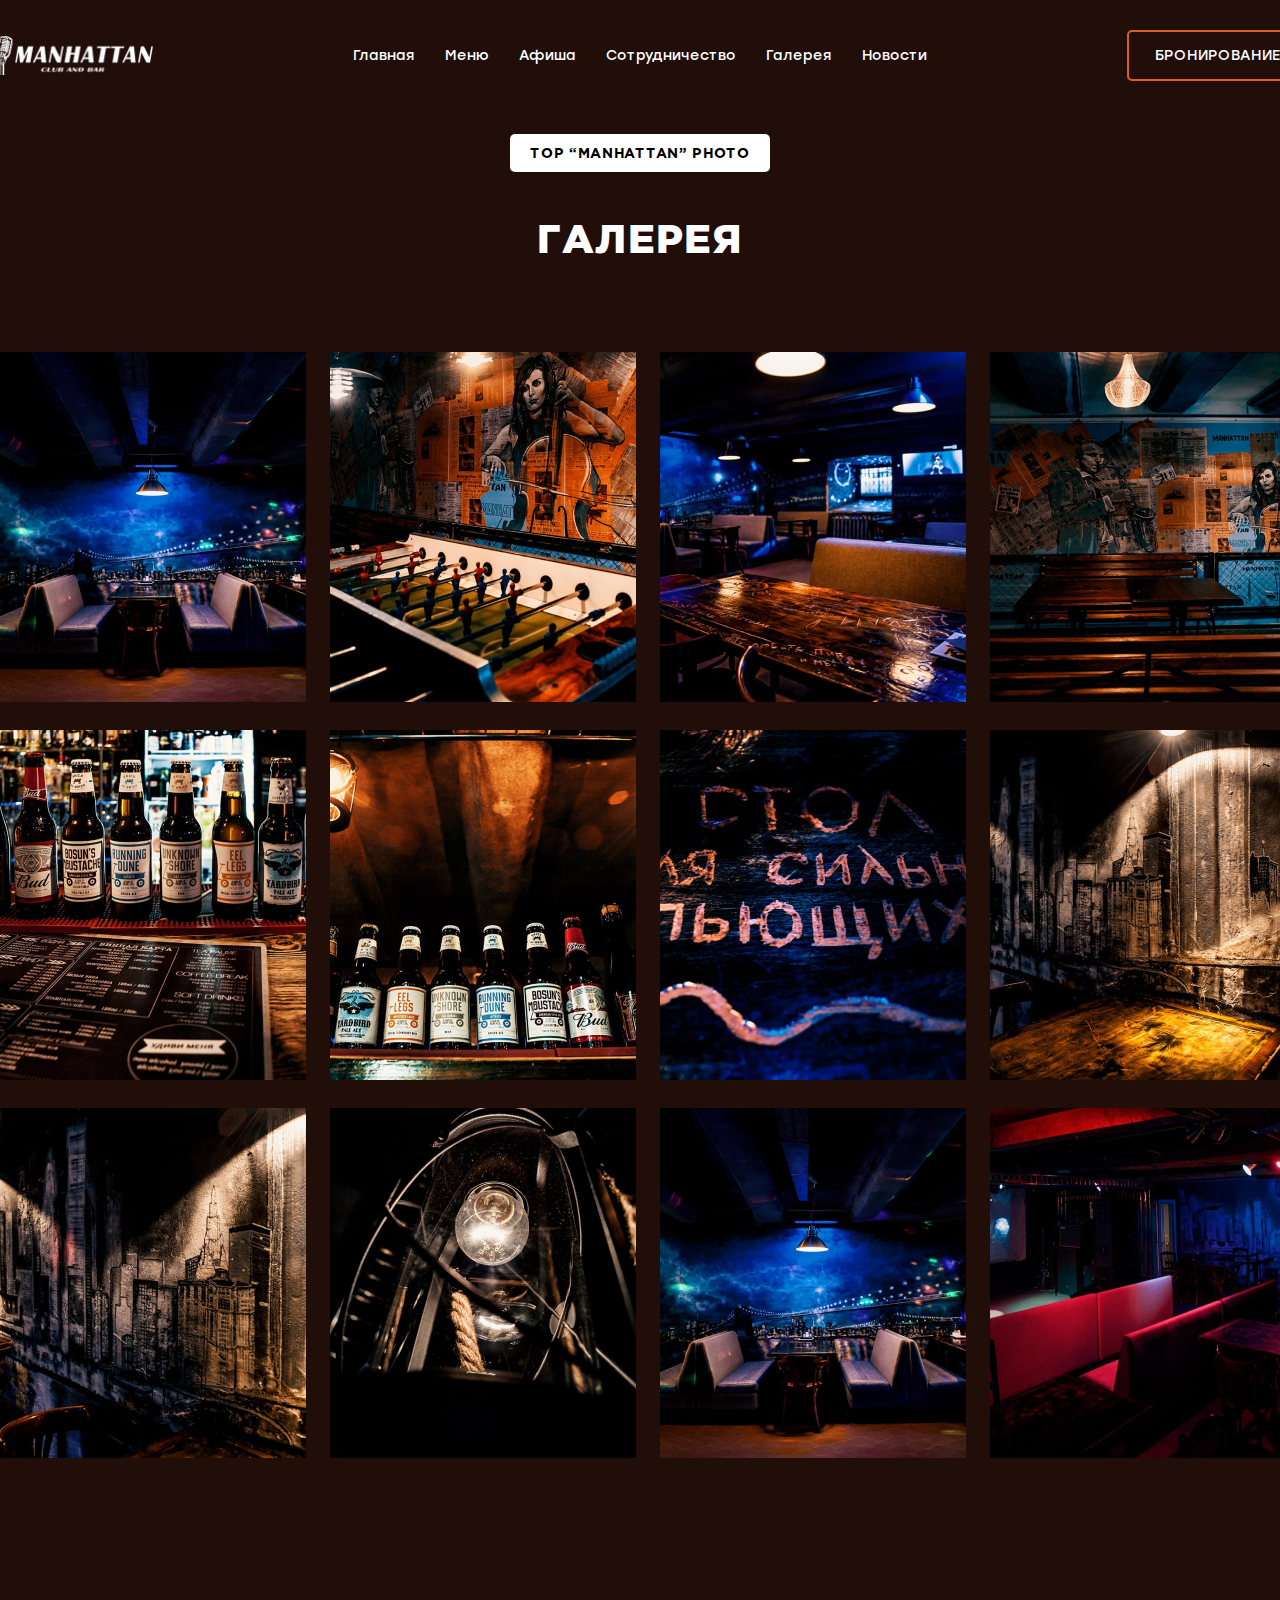
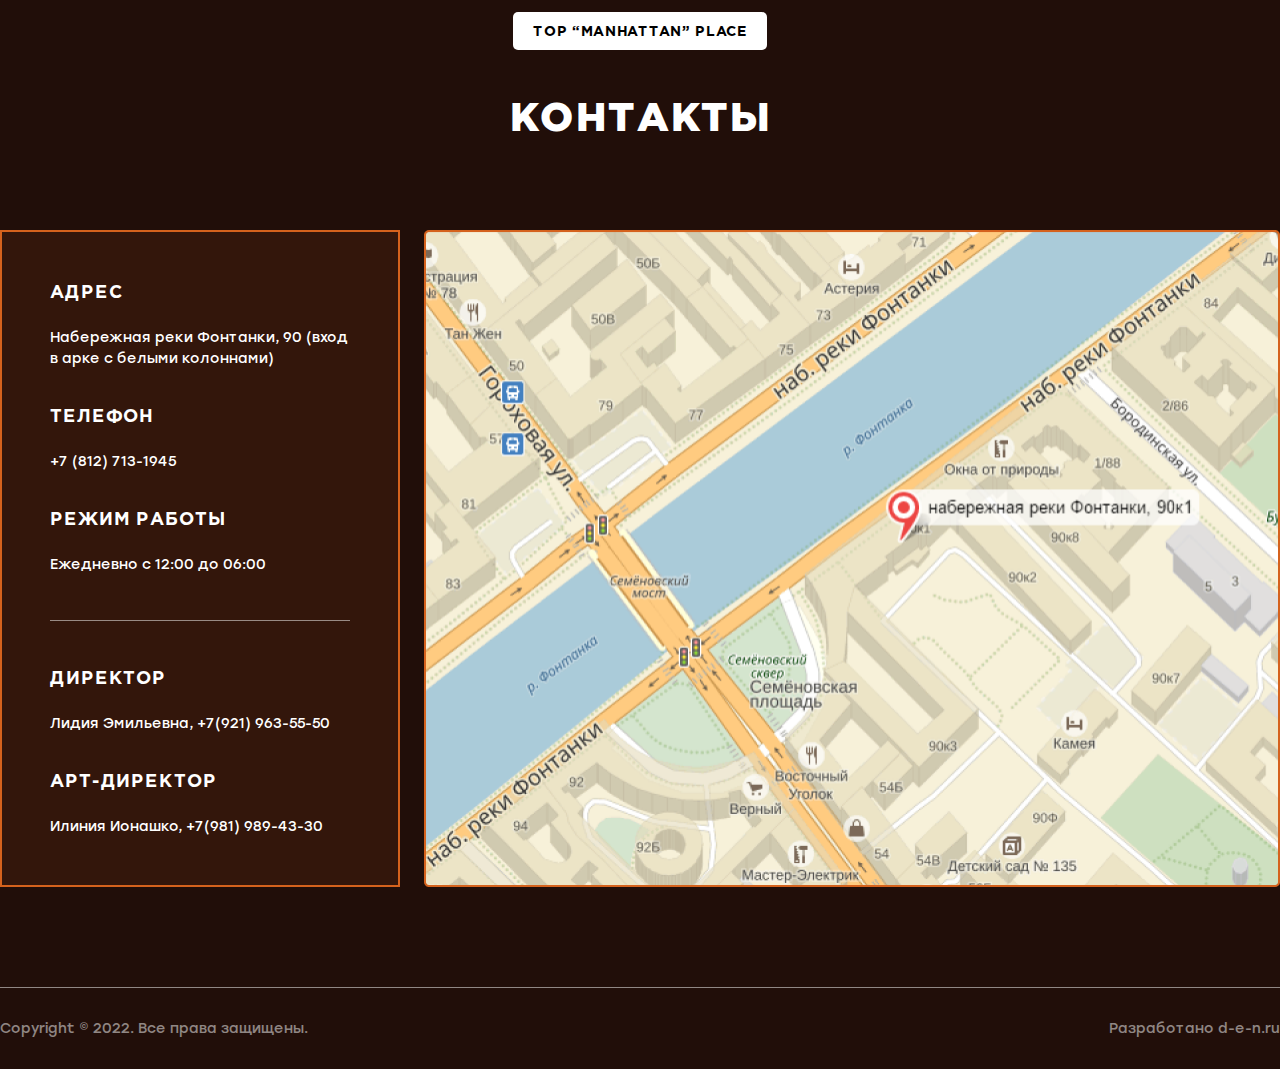
==== gallery.html @ 5a8759df "gallery js update" ====
﻿<!DOCTYPE html>
<html lang="en">
  <head>
    <meta charset="UTF-8" />
    <meta http-equiv="X-UA-Compatible" content="IE=edge" />
    <meta name="viewport" content="width=device-width, initial-scale=1.0" />
    <title>Галерея</title>
    <link rel="stylesheet" href="main.css" />
    <link rel="stylesheet" href="./fonts/fontStolz/stylesheet.css" />
    <link rel="stylesheet" href="./fonts/fontGoth/stylesheet.css" />
  </head>
  <body>
    <header>
      <img src="./assets/headerLogo.png" alt="headerLogo" class="header-img" />
      <nav>
        <a href="#" class="header-refs">Главная</a>
        <a href="#" class="header-refs">Меню</a>
        <a href="#" class="header-refs">Афиша</a>
        <a href="#" class="header-refs">Сотрудничество</a>
        <a href="#" class="header-refs">Галерея</a>
        <a href="#" class="header-refs">Новости</a>
      </nav>
      <a href="#" class="btn unfill">Бронирование</a>
    </header>
    <section id="gallery" class="container">
      <div class="section-header">
        <div class="lead">Top “Manhattan” photo</div>
        <h2>галерея</h2>
      </div>
      <div class="gallery-content">
        <div class="image-lens">
          <img src="./assets/galleryPhotos/image1.png" class="selected-img" />
        </div>
        <div class="image-lens">
          <img src="./assets/galleryPhotos/image2.png" class="selected-img" />
        </div>
        <div class="image-lens">
          <img src="./assets/galleryPhotos/image3.png" class="selected-img" />
        </div>
        <div class="image-lens">
          <img src="./assets/galleryPhotos/image4.png" class="selected-img" />
        </div>
        <div class="image-lens">
          <img src="./assets/galleryPhotos/image5.png" class="selected-img" />
        </div>
        <div class="image-lens">
          <img src="./assets/galleryPhotos/image6.png" class="selected-img" />
        </div>
        <div class="image-lens">
          <img src="./assets/galleryPhotos/image7.png" class="selected-img" />
        </div>
        <div class="image-lens">
          <img src="./assets/galleryPhotos/image8.png" class="selected-img" />
        </div>
        <div class="image-lens">
          <img src="./assets/galleryPhotos/image9.png" class="selected-img" />
        </div>
        <div class="image-lens">
          <img src="./assets/galleryPhotos/image10.png" class="selected-img" />
        </div>
        <div class="image-lens">
          <img src="./assets/galleryPhotos/image11.png" class="selected-img" />
        </div>
        <div class="image-lens">
          <img src="./assets/galleryPhotos/image12.png" class="selected-img" />
        </div>
      </div>
    </section>
    <footer>
      <div class="section-header">
        <div class="lead">Top “Manhattan” place</div>
        <h2>контакты</h2>
      </div>
      <div class="footer-content">
        <div class="left-side">
          <div class="top-content">
            <h4>Адрес</h4>
            <div class="text">
              Набережная реки Фонтанки, 90 (вход в арке с белыми колоннами)
            </div>
            <h4>телефон</h4>
            <div class="text">+7 (812) 713-1945</div>
            <h4>режим работы</h4>
            <div class="text">Ежедневно с 12:00 до 06:00</div>
          </div>
          <div class="dividing-line"></div>
          <div class="bottom-content">
            <h4>директор</h4>
            <div class="text">Лидия Эмильевна, +7(921) 963-55-50</div>
            <h4>арт-директор</h4>
            <div class="text">Илиния Ионашко, +7(981) 989-43-30</div>
          </div>
        </div>
        <img src="./assets/footerMap.png" />
      </div>
      <div class="dividing-line"></div>
      <div class="underline-text">
        <span>Copyright © 2022. Все права защищены.</span>
        <span>Разработано d-e-n.ru</span>
      </div>
    </footer>
    <script src="./scripts/galleryImageChange.js"></script>
  </body>
</html>
---- main.css ----
* {
  box-sizing: border-box;
  margin: 0;
  color: white;
}

body {
  background-color: #210e09;
}

footer {
  max-width: 1296px;
  margin: 0 auto;
}

a {
  text-decoration: none;
}

.btn {
  text-transform: uppercase;
  padding: 13px 26px;
  border-radius: 5px;
}
.btn.fill {
  display: inline-block;
  background-color: #d5621d;
  font-family: "Gotham Pro", sans-serif;
  font-size: 18px;
  font-weight: 700;
  line-height: 27px;
  letter-spacing: 0.05em;
}
.btn.unfill {
  border: 2px solid #d5621d;
  font-family: "Stolzl", monospace;
  font-size: 14px;
  font-weight: 400;
  line-height: 21px;
  letter-spacing: 0.05em;
}

.container {
  max-width: 1296px;
  margin: 0 auto;
  margin-bottom: 150px;
}

.section-header {
  display: flex;
  flex-direction: column;
  align-items: center;
}
.section-header h2 {
  padding: 40px 0 80px 0;
}

.lead {
  font-family: "Gotham Pro", sans-serif;
  letter-spacing: 0.05em;
  background-color: white;
  color: black;
  font-size: 14px;
  font-weight: 700;
  line-height: 21px;
  padding: 10px 20px 7px 20px;
  border-radius: 5px;
  text-transform: uppercase;
}

h2 {
  text-transform: uppercase;
  font-family: "Gotham Pro", sans-serif;
  font-size: 40px;
  font-weight: 900;
  line-height: 60px;
  letter-spacing: 0.05em;
  text-align: center;
}

.slider {
  position: relative;
  width: 50px;
  height: 50px;
  border-radius: 5px;
  background-color: #d5621d;
}
.slider img {
  position: absolute;
  left: 30%;
  top: 30%;
}

.icon {
  position: relative;
  width: 40px;
  height: 40px;
  padding: 10px;
  border-radius: 5px;
  border: 2px solid #d5621d;
}
.icon img {
  position: absolute;
  left: 22%;
  top: 23%;
}

.dividing-line {
  background-color: white;
  height: 1px;
  opacity: 0.5;
}

header {
  margin: 0 auto;
  padding: 30px 0 53px 0;
  width: 1305px;
  display: flex;
  align-items: center;
  justify-content: center;
  gap: 200px;
}

.header-img {
  width: 157px;
}

nav {
  display: flex;
  gap: 30px;
}

.header-refs {
  font-family: "Stolzl", monospace;
  font-size: 14px;
  font-weight: 400;
  line-height: 21px;
}

.footer-content {
  display: flex;
  justify-content: center;
  gap: 24px;
  margin-bottom: 100px;
}
.footer-content .left-side {
  border: 2px solid #d5621d;
  background-color: rgba(213, 98, 29, 0.1019607843);
  padding: 48px;
}
.footer-content .left-side h4 {
  font-family: "Gotham Pro", sans-serif;
  font-size: 18px;
  font-weight: 700;
  line-height: 27px;
  letter-spacing: 0.05em;
  text-transform: uppercase;
  margin-bottom: 20px;
}
.footer-content .left-side .text {
  font-family: "Stolzl", monospace;
  font-size: 14px;
  font-weight: 400;
  line-height: 21px;
  margin-bottom: 35px;
}
.footer-content .left-side .text:last-child {
  margin-bottom: 0;
}
.footer-content .left-side .top-content {
  margin-bottom: 45px;
}
.footer-content .left-side .bottom-content {
  margin-top: 45px;
}

.underline-text {
  display: flex;
  justify-content: space-between;
  padding: 30px 0 30px 0;
  opacity: 0.5;
}
.underline-text span {
  font-family: "Stolzl", monospace;
  font-size: 14px;
  font-weight: 400;
  line-height: 21px;
}

#posters .posters-content {
  display: grid;
  grid-template-columns: repeat(4, 1fr);
  gap: 24px;
}

#gallery .gallery-content {
  display: grid;
  grid-template-columns: repeat(4, 1fr);
  gap: 24px;
}
#gallery .image-lens {
  position: relative;
}

#presentation {
  display: flex;
  justify-content: center;
  gap: 24px;
  margin-bottom: 120px;
}
#presentation .tabs {
  display: flex;
  justify-content: space-between;
  align-items: center;
}
#presentation .images {
  display: grid;
  justify-content: center;
  align-items: center;
  background-color: rgba(213, 98, 29, 0.1019607843);
  gap: 26px;
  grid-template-columns: 1fr 1fr;
  grid-template-rows: 1fr 1fr;
  padding: 39px 35px 37px 35px;
}
#presentation .tab {
  background-color: rgba(213, 98, 29, 0.1019607843);
  flex: 1;
  font-family: "Gotham Pro", sans-serif;
  font-size: 14px;
  font-weight: 700;
  line-height: 21px;
  letter-spacing: 0.05em;
  border-radius: 5px 5px 0px 0px;
  padding: 12px 10px 7px 10px;
  text-transform: uppercase;
  text-align: center;
}
#presentation .right-tab {
  background-color: rgba(213, 98, 29, 0.0509803922);
}
#presentation .left-side {
  font-family: "Gotham Pro", sans-serif;
  position: relative;
}
#presentation .left-side .div-since {
  position: absolute;
  bottom: 195px;
  left: 60px;
  background-color: white;
  color: black;
  font-size: 18px;
  font-weight: 700;
  line-height: 27px;
  width: 154px;
  height: 44px;
  padding: 10px 20px 7px 20px;
  border-radius: 5px;
  text-align: center;
  text-transform: uppercase;
}
#presentation .left-side span {
  position: absolute;
  bottom: 45px;
  left: 60px;
  text-transform: uppercase;
  font-size: 40px;
  font-weight: 700;
  line-height: 60px;
  letter-spacing: 0.05em;
}

#menu .section-footer {
  text-align: center;
}
#menu .sliders-grid-flex {
  margin-bottom: 96px;
  display: flex;
  justify-content: center;
  align-items: center;
  gap: 60px;
}
#menu .menu-grid {
  display: grid;
  grid-template-columns: 1fr 1fr;
  gap: 56px 104px;
}
#menu .menu-item {
  display: flex;
  gap: 25px;
}
#menu .item-name-price {
  display: flex;
  justify-content: space-between;
  font-family: "Gotham Pro", sans-serif;
  font-weight: 700;
  letter-spacing: 0.05em;
}
#menu .item-name-price span {
  font-size: 18px;
  line-height: 27px;
  padding: 5.5px 0;
}
#menu .item-name-price .price {
  padding: 8px 18px 5px 18px;
  border-radius: 5px;
  border: 2px solid #d5621d;
  font-size: 14px;
  line-height: 21px;
}
#menu .item-weight {
  font-family: "Stolzl", monospace;
  font-size: 14px;
  font-weight: 400;
  line-height: 21px;
  color: #d5621d;
  margin-bottom: 10px;
}
#menu .item-description {
  width: 351px;
  font-family: "Stolzl", monospace;
  font-size: 14px;
  font-weight: 400;
  line-height: 21px;
}

#events-tourists {
  display: flex;
  gap: 44px;
  align-items: start;
}
#events-tourists .side-item {
  display: flex;
  flex-direction: column;
  align-items: center;
  gap: 35px;
}
#events-tourists .side-item h2 {
  padding-top: 5px;
  padding-bottom: 0;
}
#events-tourists .side-item .item-text {
  width: 376px;
  font-family: "Stolzl", monospace;
  font-size: 14px;
  font-weight: 400;
  line-height: 21px;
  text-align: center;
}

#techrider .rider-content {
  display: flex;
  justify-content: center;
  gap: 134px;
}
#techrider .left-side {
  display: flex;
  flex-direction: column;
  align-items: center;
  gap: 20px;
}
#techrider .dropdown-menu {
  display: flex;
  flex-wrap: wrap;
  justify-content: space-between;
  width: 526px;
  font-family: "Gotham Pro", sans-serif;
  font-size: 18px;
  font-weight: 700;
  line-height: 27px;
  letter-spacing: 0.05em;
  text-transform: uppercase;
  padding: 20px 40px 20px 40px;
  border-radius: 5px;
}
#techrider .dropdown-menu.closed {
  background-color: rgba(213, 98, 29, 0.1019607843);
}
#techrider .dropdown-menu.opened {
  background-color: #d5621d;
}
#techrider .dropdown-menu.opened .content {
  padding-top: 20px;
  text-transform: none;
  font-family: "Stolzl", monospace;
  font-size: 14px;
  font-weight: 400;
  line-height: 32px;
}
#techrider .right-side {
  font-family: "Gotham Pro", sans-serif;
  letter-spacing: 0.05em;
}
#techrider .right-side h3 {
  font-size: 32px;
  font-weight: 700;
  line-height: 48px;
  text-align: center;
  text-transform: uppercase;
  margin-bottom: 50px;
}
#techrider .right-side .right-grid {
  display: grid;
  gap: 25px 24px;
  justify-content: center;
  align-items: center;
  grid-template-columns: 1fr 1fr;
}
#techrider .right-side span {
  margin-top: 5px;
  font-size: 14px;
  font-weight: 700;
  line-height: 21px;
  text-align: center;
  text-transform: uppercase;
}
#techrider .right-side .icons {
  display: flex;
  justify-content: center;
  gap: 25px;
}/*# sourceMappingURL=main.css.map */
---- fonts/fontStolz/stylesheet.css ----
@font-face {
    font-family: 'Stolzl';
    src: url('Stolzl-Light.eot');
    src: local('Stolzl Light'), local('Stolzl-Light'),
        url('Stolzl-Light.eot?#iefix') format('embedded-opentype'),
        url('Stolzl-Light.woff2') format('woff2'),
        url('Stolzl-Light.woff') format('woff'),
        url('Stolzl-Light.ttf') format('truetype');
    font-weight: 300;
    font-style: normal;
}

@font-face {
    font-family: 'Stolzl';
    src: url('Stolzl-Thin.eot');
    src: local('Stolzl Thin'), local('Stolzl-Thin'),
        url('Stolzl-Thin.eot?#iefix') format('embedded-opentype'),
        url('Stolzl-Thin.woff2') format('woff2'),
        url('Stolzl-Thin.woff') format('woff'),
        url('Stolzl-Thin.ttf') format('truetype');
    font-weight: 100;
    font-style: normal;
}

@font-face {
    font-family: 'Stolzl Book';
    src: url('Stolzl-Book.eot');
    src: local('Stolzl Book'), local('Stolzl-Book'),
        url('Stolzl-Book.eot?#iefix') format('embedded-opentype'),
        url('Stolzl-Book.woff2') format('woff2'),
        url('Stolzl-Book.woff') format('woff'),
        url('Stolzl-Book.ttf') format('truetype');
    font-weight: normal;
    font-style: normal;
}

@font-face {
    font-family: 'Stolzl';
    src: url('Stolzl-Regular.eot');
    src: local('Stolzl Regular'), local('Stolzl-Regular'),
        url('Stolzl-Regular.eot?#iefix') format('embedded-opentype'),
        url('Stolzl-Regular.woff2') format('woff2'),
        url('Stolzl-Regular.woff') format('woff'),
        url('Stolzl-Regular.ttf') format('truetype');
    font-weight: normal;
    font-style: normal;
}

@font-face {
    font-family: 'Stolzl';
    src: url('Stolzl-Bold.eot');
    src: local('Stolzl Bold'), local('Stolzl-Bold'),
        url('Stolzl-Bold.eot?#iefix') format('embedded-opentype'),
        url('Stolzl-Bold.woff2') format('woff2'),
        url('Stolzl-Bold.woff') format('woff'),
        url('Stolzl-Bold.ttf') format('truetype');
    font-weight: bold;
    font-style: normal;
}

@font-face {
    font-family: 'Stolzl';
    src: url('Stolzl-Medium.eot');
    src: local('Stolzl Medium'), local('Stolzl-Medium'),
        url('Stolzl-Medium.eot?#iefix') format('embedded-opentype'),
        url('Stolzl-Medium.woff2') format('woff2'),
        url('Stolzl-Medium.woff') format('woff'),
        url('Stolzl-Medium.ttf') format('truetype');
    font-weight: 500;
    font-style: normal;
}
---- fonts/fontGoth/stylesheet.css ----
@font-face {
    font-family: 'Gotham Pro';
    src: url('GothamPro-Bold.eot');
    src: local('Gotham Pro Bold'), local('GothamPro-Bold'),
        url('GothamPro-Bold.eot?#iefix') format('embedded-opentype'),
        url('GothamPro-Bold.woff2') format('woff2'),
        url('GothamPro-Bold.woff') format('woff'),
        url('GothamPro-Bold.ttf') format('truetype');
    font-weight: bold;
    font-style: normal;
}

@font-face {
    font-family: 'Gotham Pro';
    src: url('GothamPro-Light.eot');
    src: local('Gotham Pro Light'), local('GothamPro-Light'),
        url('GothamPro-Light.eot?#iefix') format('embedded-opentype'),
        url('GothamPro-Light.woff2') format('woff2'),
        url('GothamPro-Light.woff') format('woff'),
        url('GothamPro-Light.ttf') format('truetype');
    font-weight: 300;
    font-style: normal;
}

@font-face {
    font-family: 'Gotham Pro';
    src: url('GothamPro-Black.eot');
    src: local('Gotham Pro Black'), local('GothamPro-Black'),
        url('GothamPro-Black.eot?#iefix') format('embedded-opentype'),
        url('GothamPro-Black.woff2') format('woff2'),
        url('GothamPro-Black.woff') format('woff'),
        url('GothamPro-Black.ttf') format('truetype');
    font-weight: 900;
    font-style: normal;
}

@font-face {
    font-family: 'Gotham Pro';
    src: url('GothamPro-Italic.eot');
    src: local('Gotham Pro Italic'), local('GothamPro-Italic'),
        url('GothamPro-Italic.eot?#iefix') format('embedded-opentype'),
        url('GothamPro-Italic.woff2') format('woff2'),
        url('GothamPro-Italic.woff') format('woff'),
        url('GothamPro-Italic.ttf') format('truetype');
    font-weight: normal;
    font-style: italic;
}

@font-face {
    font-family: 'Gotham Pro Narrow';
    src: url('GothamProNarrow-Bold.eot');
    src: local('Gotham Pro Narrow Bold'), local('GothamProNarrow-Bold'),
        url('GothamProNarrow-Bold.eot?#iefix') format('embedded-opentype'),
        url('GothamProNarrow-Bold.woff2') format('woff2'),
        url('GothamProNarrow-Bold.woff') format('woff'),
        url('GothamProNarrow-Bold.ttf') format('truetype');
    font-weight: bold;
    font-style: normal;
}

@font-face {
    font-family: 'Gotham Pro';
    src: url('GothamPro-Medium.eot');
    src: local('Gotham Pro Medium'), local('GothamPro-Medium'),
        url('GothamPro-Medium.eot?#iefix') format('embedded-opentype'),
        url('GothamPro-Medium.woff2') format('woff2'),
        url('GothamPro-Medium.woff') format('woff'),
        url('GothamPro-Medium.ttf') format('truetype');
    font-weight: 500;
    font-style: normal;
}

@font-face {
    font-family: 'Gotham Pro';
    src: url('GothamPro-BoldItalic.eot');
    src: local('Gotham Pro Bold Italic'), local('GothamPro-BoldItalic'),
        url('GothamPro-BoldItalic.eot?#iefix') format('embedded-opentype'),
        url('GothamPro-BoldItalic.woff2') format('woff2'),
        url('GothamPro-BoldItalic.woff') format('woff'),
        url('GothamPro-BoldItalic.ttf') format('truetype');
    font-weight: bold;
    font-style: italic;
}

@font-face {
    font-family: 'Gotham Pro';
    src: url('GothamPro.eot');
    src: local('Gotham Pro'), local('GothamPro'),
        url('GothamPro.eot?#iefix') format('embedded-opentype'),
        url('GothamPro.woff2') format('woff2'),
        url('GothamPro.woff') format('woff'),
        url('GothamPro.ttf') format('truetype');
    font-weight: normal;
    font-style: normal;
}

@font-face {
    font-family: 'Gotham Pro';
    src: url('GothamPro-MediumItalic.eot');
    src: local('Gotham Pro Medium Italic'), local('GothamPro-MediumItalic'),
        url('GothamPro-MediumItalic.eot?#iefix') format('embedded-opentype'),
        url('GothamPro-MediumItalic.woff2') format('woff2'),
        url('GothamPro-MediumItalic.woff') format('woff'),
        url('GothamPro-MediumItalic.ttf') format('truetype');
    font-weight: 500;
    font-style: italic;
}

@font-face {
    font-family: 'Gotham Pro';
    src: url('GothamPro-BlackItalic.eot');
    src: local('Gotham Pro Black Italic'), local('GothamPro-BlackItalic'),
        url('GothamPro-BlackItalic.eot?#iefix') format('embedded-opentype'),
        url('GothamPro-BlackItalic.woff2') format('woff2'),
        url('GothamPro-BlackItalic.woff') format('woff'),
        url('GothamPro-BlackItalic.ttf') format('truetype');
    font-weight: 900;
    font-style: italic;
}

@font-face {
    font-family: 'Gotham Pro Narrow';
    src: url('GothamProNarrow-Medium.eot');
    src: local('Gotham Pro Narrow Medium'), local('GothamProNarrow-Medium'),
        url('GothamProNarrow-Medium.eot?#iefix') format('embedded-opentype'),
        url('GothamProNarrow-Medium.woff2') format('woff2'),
        url('GothamProNarrow-Medium.woff') format('woff'),
        url('GothamProNarrow-Medium.ttf') format('truetype');
    font-weight: 500;
    font-style: normal;
}

@font-face {
    font-family: 'Gotham Pro';
    src: url('GothamPro-LightItalic.eot');
    src: local('Gotham Pro Light Italic'), local('GothamPro-LightItalic'),
        url('GothamPro-LightItalic.eot?#iefix') format('embedded-opentype'),
        url('GothamPro-LightItalic.woff2') format('woff2'),
        url('GothamPro-LightItalic.woff') format('woff'),
        url('GothamPro-LightItalic.ttf') format('truetype');
    font-weight: 300;
    font-style: italic;
}
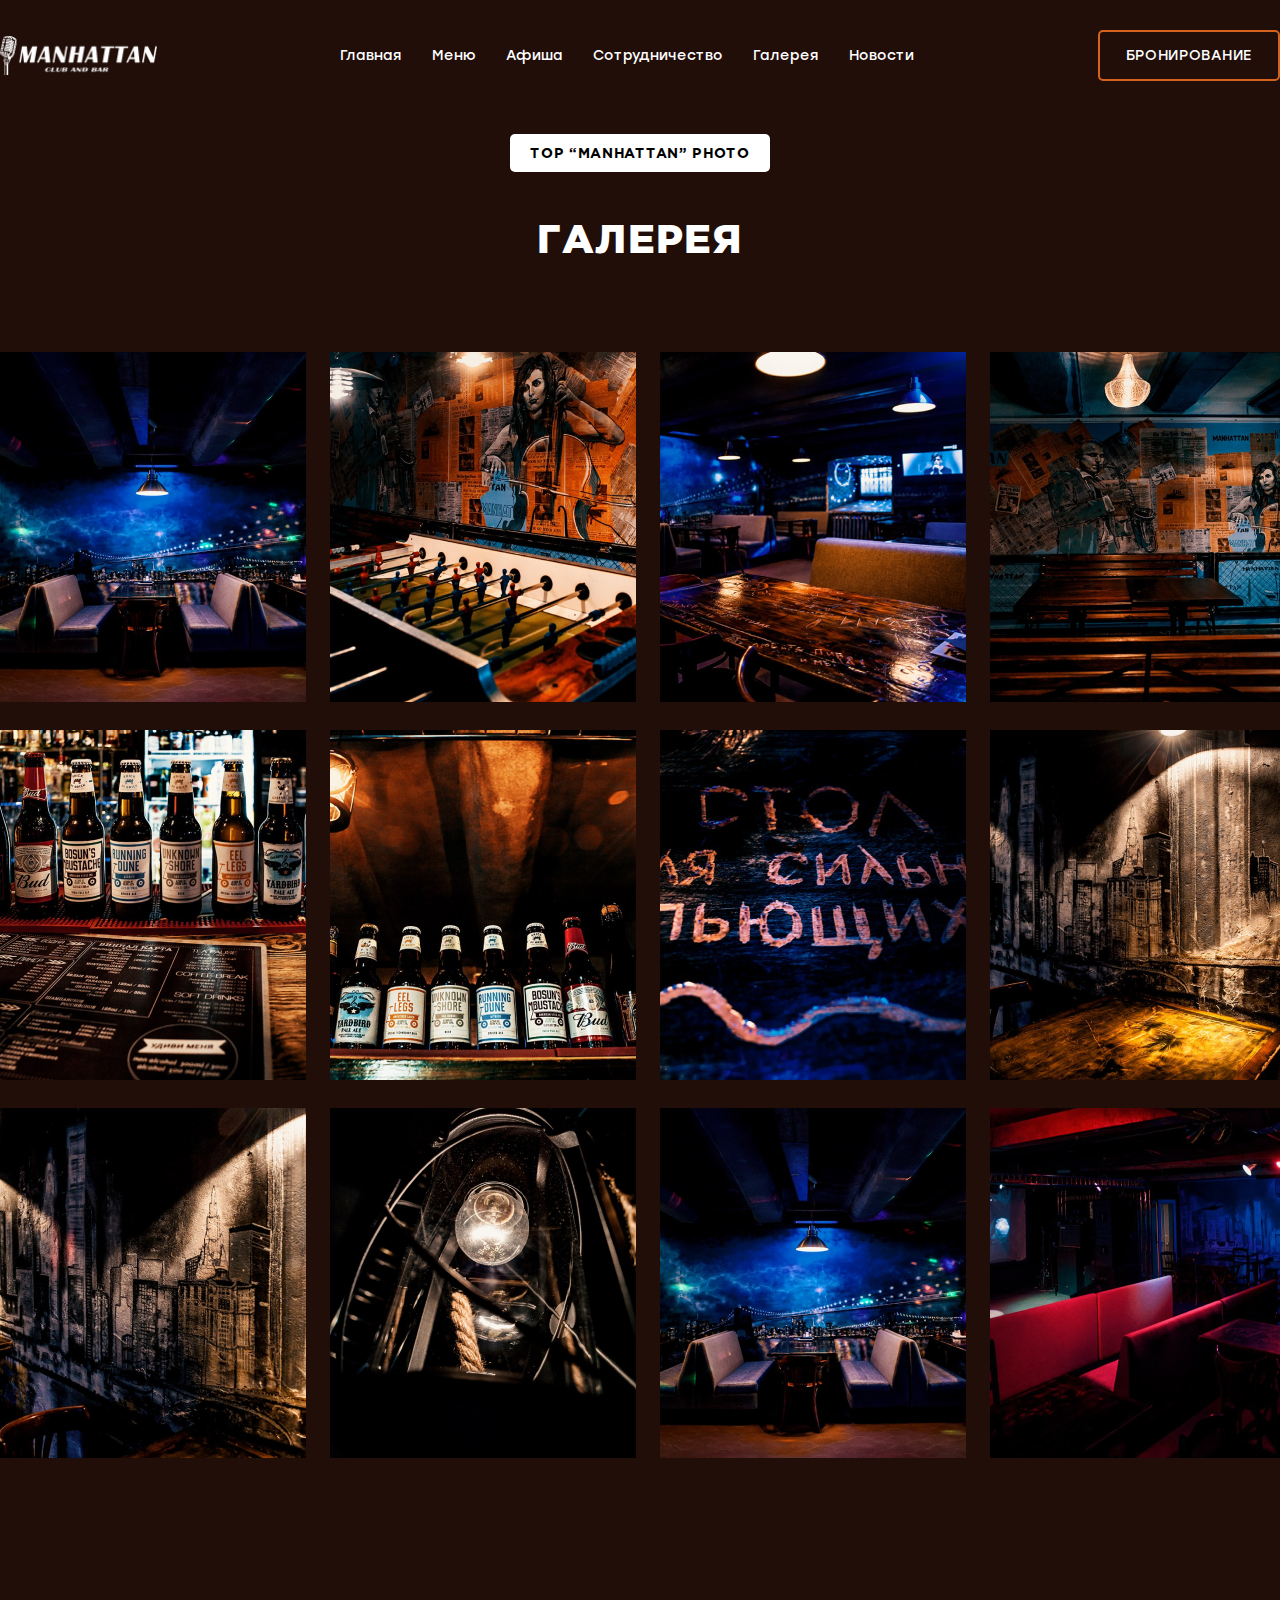
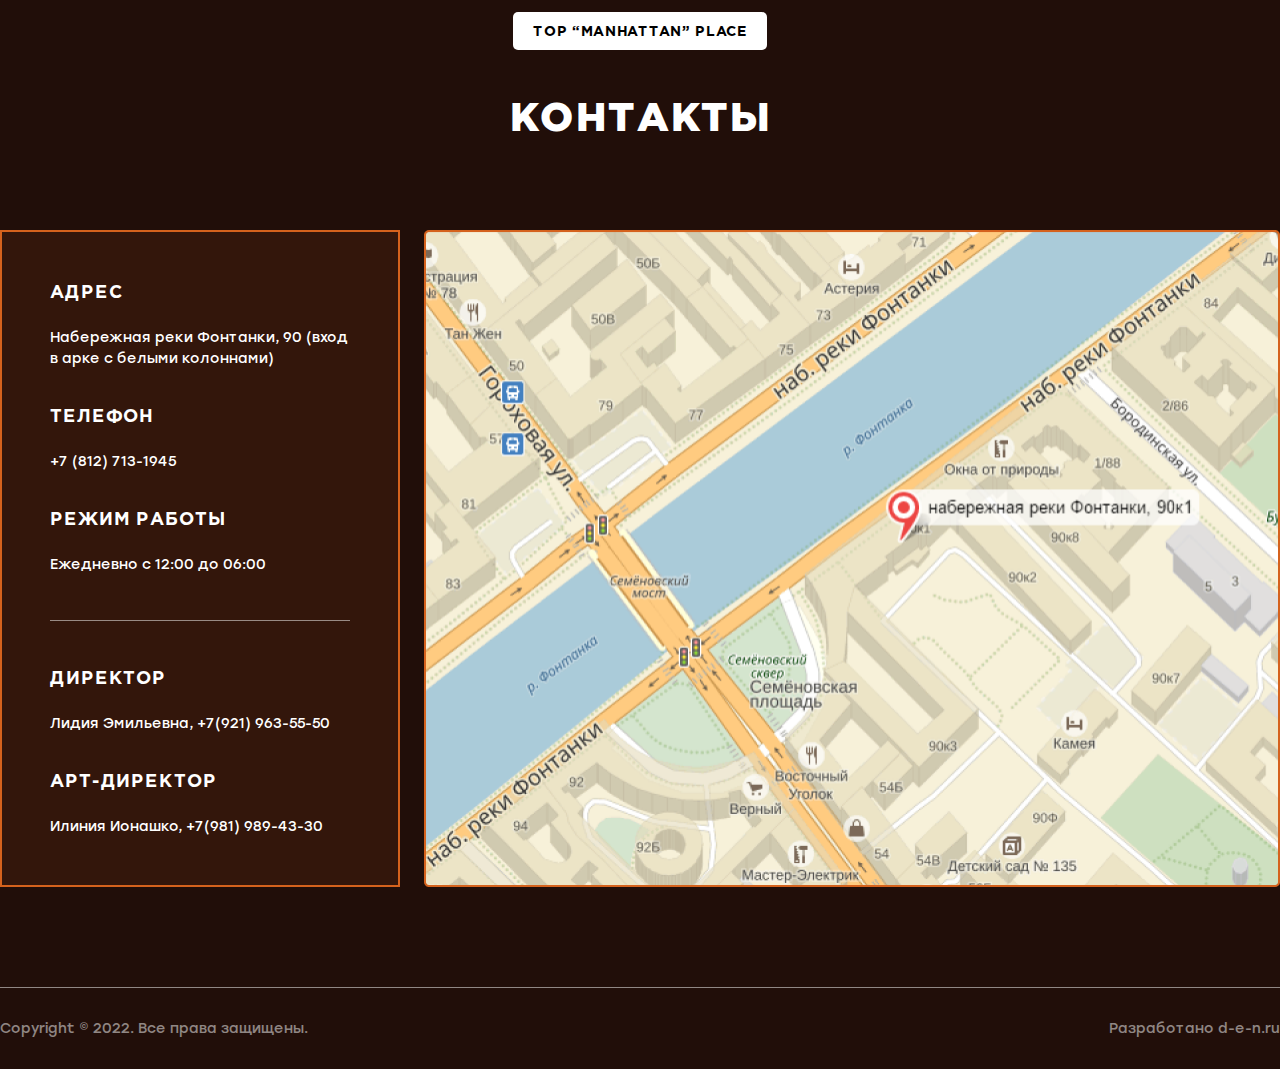
==== commit a69a2e41: "header-mobile-commit" ====
--- a/gallery.html
+++ b/gallery.html
@@ -13,12 +13,12 @@
     <header>
       <img src="./assets/headerLogo.png" alt="headerLogo" class="header-img" />
       <nav>
-        <a href="#" class="header-refs">Главная</a>
+        <a href="./index.html" class="header-refs">Главная</a>
         <a href="#" class="header-refs">Меню</a>
-        <a href="#" class="header-refs">Афиша</a>
+        <a href="./poster.html" class="header-refs">Афиша</a>
         <a href="#" class="header-refs">Сотрудничество</a>
         <a href="#" class="header-refs">Галерея</a>
-        <a href="#" class="header-refs">Новости</a>
+        <a href="./index.html" class="header-refs">Новости</a>
       </nav>
       <a href="#" class="btn unfill">Бронирование</a>
     </header>
--- a/main.css
+++ b/main.css
@@ -114,23 +114,20 @@
 header {
   margin: 0 auto;
   padding: 30px 0 53px 0;
-  width: 1305px;
-  display: flex;
-  align-items: center;
-  justify-content: center;
-  gap: 200px;
-}
-
-.header-img {
+  max-width: 1296px;
+  display: flex;
+  align-items: center;
+  justify-content: space-between;
+  gap: 20px;
+}
+header .header-img {
   width: 157px;
 }
-
-nav {
+header nav {
   display: flex;
   gap: 30px;
 }
-
-.header-refs {
+header .header-refs {
   font-family: "Stolzl", monospace;
   font-size: 14px;
   font-weight: 400;
@@ -418,4 +415,74 @@
   display: flex;
   justify-content: center;
   gap: 25px;
+}
+
+@media (min-width: 851px) {
+  .mobile-only {
+    display: none !important;
+  }
+}
+@media (max-width: 850px) {
+  .desktop-only {
+    display: none !important;
+  }
+  header {
+    position: relative;
+    padding: 10px 40px 10px 10px;
+  }
+  header .header-img {
+    width: 118px;
+  }
+  header nav {
+    display: none;
+    position: absolute;
+    flex-direction: column;
+    align-items: end;
+    gap: 10px;
+    top: 50px;
+    right: 0;
+    transition: all 0.8s ease;
+    transform: translateX(100%);
+  }
+  header nav.visible {
+    transform: translateX(-10px);
+  }
+  .btn {
+    padding: 8px 16px;
+  }
+  .btn.fill {
+    display: inline-block;
+    background-color: #d5621d;
+    font-family: "Gotham Pro", sans-serif;
+    font-size: 18px;
+    font-weight: 700;
+    line-height: 27px;
+    letter-spacing: 0.05em;
+  }
+  .btn.unfill {
+    border: 1px solid #d5621d;
+    font-family: "Stolzl", monospace;
+    font-size: 8px;
+    font-weight: 400;
+    line-height: 12px;
+  }
+  .icon-button {
+    position: absolute;
+    right: 10px;
+  }
+  #presentation {
+    display: none;
+  }
+  #menu {
+    display: none;
+  }
+  #events-tourists {
+    display: none;
+  }
+  #techrider {
+    display: none;
+  }
+  footer {
+    display: none;
+  }
 }/*# sourceMappingURL=main.css.map */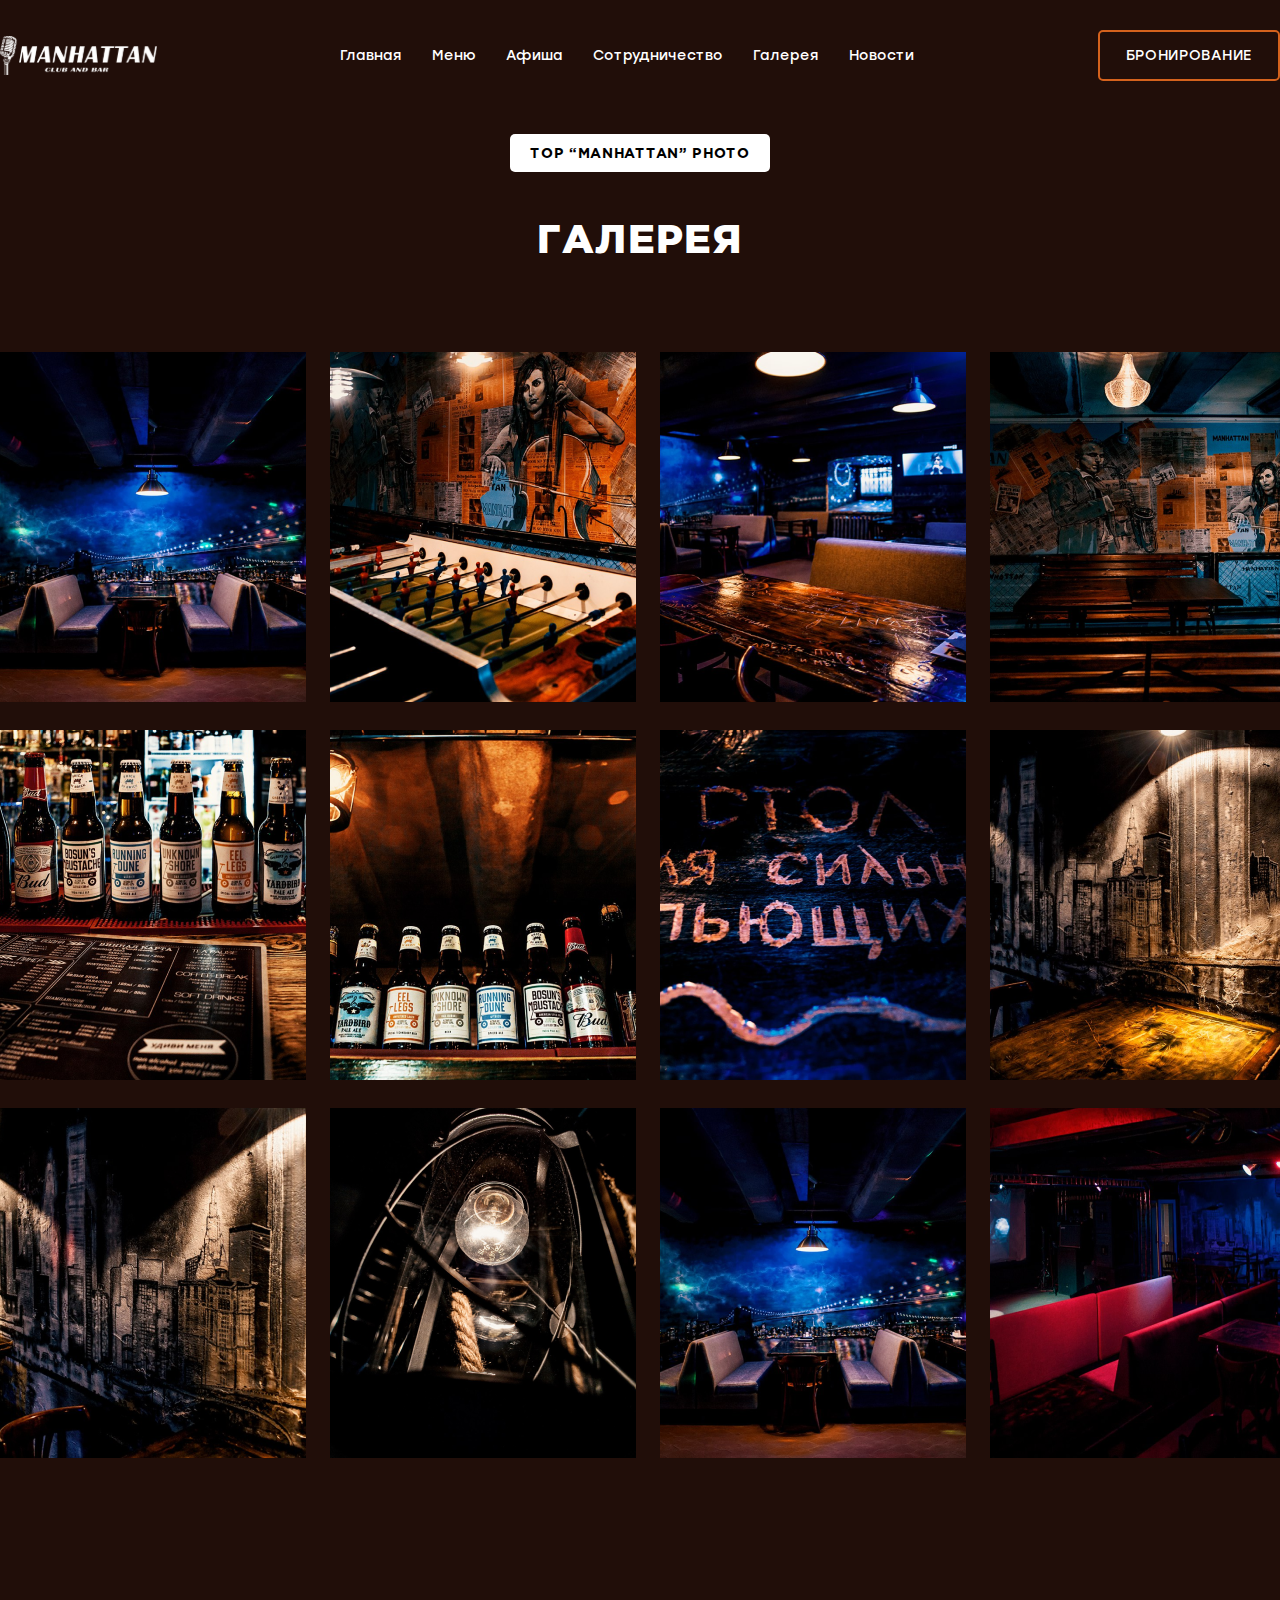
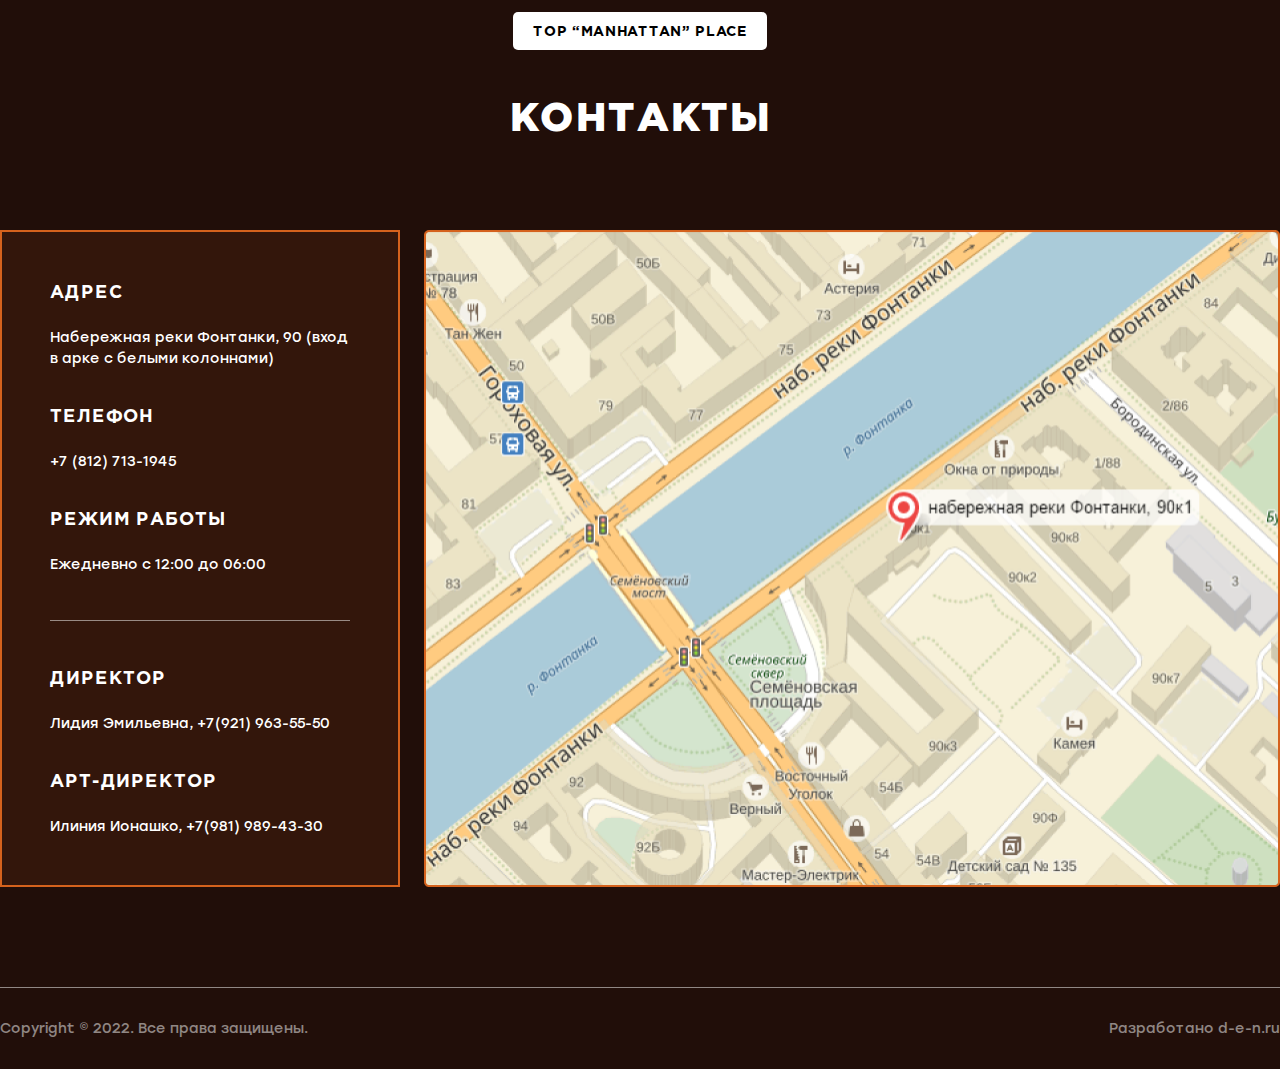
==== commit 9826c26c: "mobile version done" ====
--- a/gallery.html
+++ b/gallery.html
@@ -11,7 +11,7 @@
   </head>
   <body>
     <header>
-      <img src="./assets/headerLogo.png" alt="headerLogo" class="header-img" />
+      <img src="./assets/headerLogo.svg" alt="headerLogo" class="header-img" />
       <nav>
         <a href="./index.html" class="header-refs">Главная</a>
         <a href="#" class="header-refs">Меню</a>
--- a/main.css
+++ b/main.css
@@ -51,9 +51,6 @@
   flex-direction: column;
   align-items: center;
 }
-.section-header h2 {
-  padding: 40px 0 80px 0;
-}
 
 .lead {
   font-family: "Gotham Pro", sans-serif;
@@ -75,7 +72,7 @@
   font-weight: 900;
   line-height: 60px;
   letter-spacing: 0.05em;
-  text-align: center;
+  padding: 40px 0 80px 0;
 }
 
 .slider {
@@ -207,8 +204,6 @@
 }
 #presentation .tabs {
   display: flex;
-  justify-content: space-between;
-  align-items: center;
 }
 #presentation .images {
   display: grid;
@@ -368,6 +363,7 @@
   letter-spacing: 0.05em;
   text-transform: uppercase;
   padding: 20px 40px 20px 40px;
+  align-items: center;
   border-radius: 5px;
 }
 #techrider .dropdown-menu.closed {
@@ -426,9 +422,24 @@
   .desktop-only {
     display: none !important;
   }
+  .container {
+    margin-bottom: 50px;
+  }
+  .lead {
+    font-size: 12px;
+    line-height: 18px;
+    padding: 10px 20px 7px 20px;
+  }
+  h2 {
+    font-size: 20px;
+    line-height: 40px;
+    letter-spacing: 0.05em;
+    padding: 20px 0 20px 0;
+  }
   header {
     position: relative;
     padding: 10px 40px 10px 10px;
+    margin-bottom: 30px;
   }
   header .header-img {
     width: 118px;
@@ -454,9 +465,9 @@
     display: inline-block;
     background-color: #d5621d;
     font-family: "Gotham Pro", sans-serif;
-    font-size: 18px;
+    font-size: 8px;
     font-weight: 700;
-    line-height: 27px;
+    line-height: 12px;
     letter-spacing: 0.05em;
   }
   .btn.unfill {
@@ -470,19 +481,179 @@
     position: absolute;
     right: 10px;
   }
+  .slider {
+    width: 30px;
+    height: 30px;
+  }
+  .slider img {
+    position: absolute;
+    left: 30%;
+    top: 30%;
+    height: 50%;
+    width: 50%;
+  }
   #presentation {
-    display: none;
-  }
-  #menu {
-    display: none;
+    margin-bottom: 50px;
+    padding: 0 10px;
+  }
+  #presentation img {
+    height: 180px;
+    width: 140px;
+  }
+  #presentation .tab {
+    font-size: 12px;
+    line-height: 12px;
+  }
+  #presentation .images {
+    padding: 10px;
+    gap: 10px;
+  }
+  #menu .sliders-grid-flex {
+    margin-bottom: 40px;
+    gap: 10px;
+  }
+  #menu .menu-grid {
+    display: grid;
+    grid-template-columns: 1fr;
+    gap: 20px;
+  }
+  #menu .menu-item {
+    gap: 10px;
+  }
+  #menu .menu-item img {
+    width: 90px;
+    height: 90px;
+  }
+  #menu .item-name-price span {
+    font-size: 14px;
+    line-height: 18px;
+    padding: 5.5px 0;
+  }
+  #menu .item-name-price .price {
+    padding: 5px 14px 5px 14px;
+    border-radius: 5px;
+    border: 2px solid #d5621d;
+    font-size: 10px;
+    line-height: 14px;
+  }
+  #menu .item-weight {
+    font-family: "Stolzl", monospace;
+    font-size: 10px;
+    font-weight: 400;
+    line-height: 16px;
+    color: #d5621d;
+    margin-bottom: 0;
+  }
+  #menu .item-description {
+    width: 200px;
+    font-family: "Stolzl", monospace;
+    font-size: 10px;
+    font-weight: 400;
+    line-height: 16px;
   }
   #events-tourists {
-    display: none;
-  }
-  #techrider {
-    display: none;
+    padding: 0 10px;
+    flex-direction: column;
+    gap: 30px;
+  }
+  #events-tourists .side-item {
+    gap: 20px;
+  }
+  #events-tourists .side-item h2 {
+    padding-top: 5px;
+    padding-bottom: 0;
+  }
+  #events-tourists .side-item .item-text {
+    width: auto;
+    font-size: 12px;
+    line-height: 18px;
+    text-align: center;
+  }
+  #techrider .rider-content {
+    flex-direction: column;
+    gap: 40px;
+    padding: 0 10px;
+  }
+  #techrider .left-side {
+    gap: 10px;
+  }
+  #techrider .dropdown-menu {
+    max-width: 300px;
+    font-size: 14px;
+    font-weight: 700;
+    line-height: 18px;
+    padding: 10px 20px;
+  }
+  #techrider .dropdown-menu.closed {
+    background-color: rgba(213, 98, 29, 0.1019607843);
+  }
+  #techrider .dropdown-menu.opened {
+    background-color: #d5621d;
+  }
+  #techrider .dropdown-menu.opened .content {
+    padding-top: 10px;
+    text-transform: none;
+    font-size: 10px;
+    font-weight: 400;
+    line-height: 18px;
+  }
+  #techrider .right-side h3 {
+    font-size: 24px;
+    font-weight: 700;
+    line-height: 36px;
+    margin-bottom: 40px;
+  }
+  #techrider .right-side .right-grid {
+    gap: 15px;
+  }
+  #techrider .right-side .dj-photo {
+    width: 150px;
+    height: auto;
+    justify-self: center;
+    align-self: center;
   }
   footer {
-    display: none;
+    margin-bottom: 20px;
+  }
+  footer .footer-content {
+    margin: 0 10px 50px;
+  }
+  footer .footer-content .left-side {
+    border: 2px solid #d5621d;
+    background-color: rgba(213, 98, 29, 0.1019607843);
+    padding: 28px;
+  }
+  footer .footer-content .left-side h4 {
+    font-size: 14px;
+    font-weight: 700;
+    line-height: 20px;
+    letter-spacing: 0.05em;
+    margin-bottom: 10px;
+  }
+  footer .footer-content .left-side .text {
+    font-size: 12px;
+    font-weight: 400;
+    line-height: 18px;
+    margin-bottom: 15px;
+  }
+  footer .footer-content .left-side .text:last-child {
+    margin-bottom: 0;
+  }
+  footer .footer-content .left-side .top-content {
+    margin-bottom: 25px;
+  }
+  footer .footer-content .left-side .bottom-content {
+    margin-top: 25px;
+  }
+  footer .dividing-line {
+    margin: 0 10px;
+  }
+  footer .underline-text {
+    padding: 10px;
+  }
+  footer .underline-text span {
+    font-size: 10px;
+    font-weight: 400;
+    line-height: 18px;
   }
 }/*# sourceMappingURL=main.css.map */